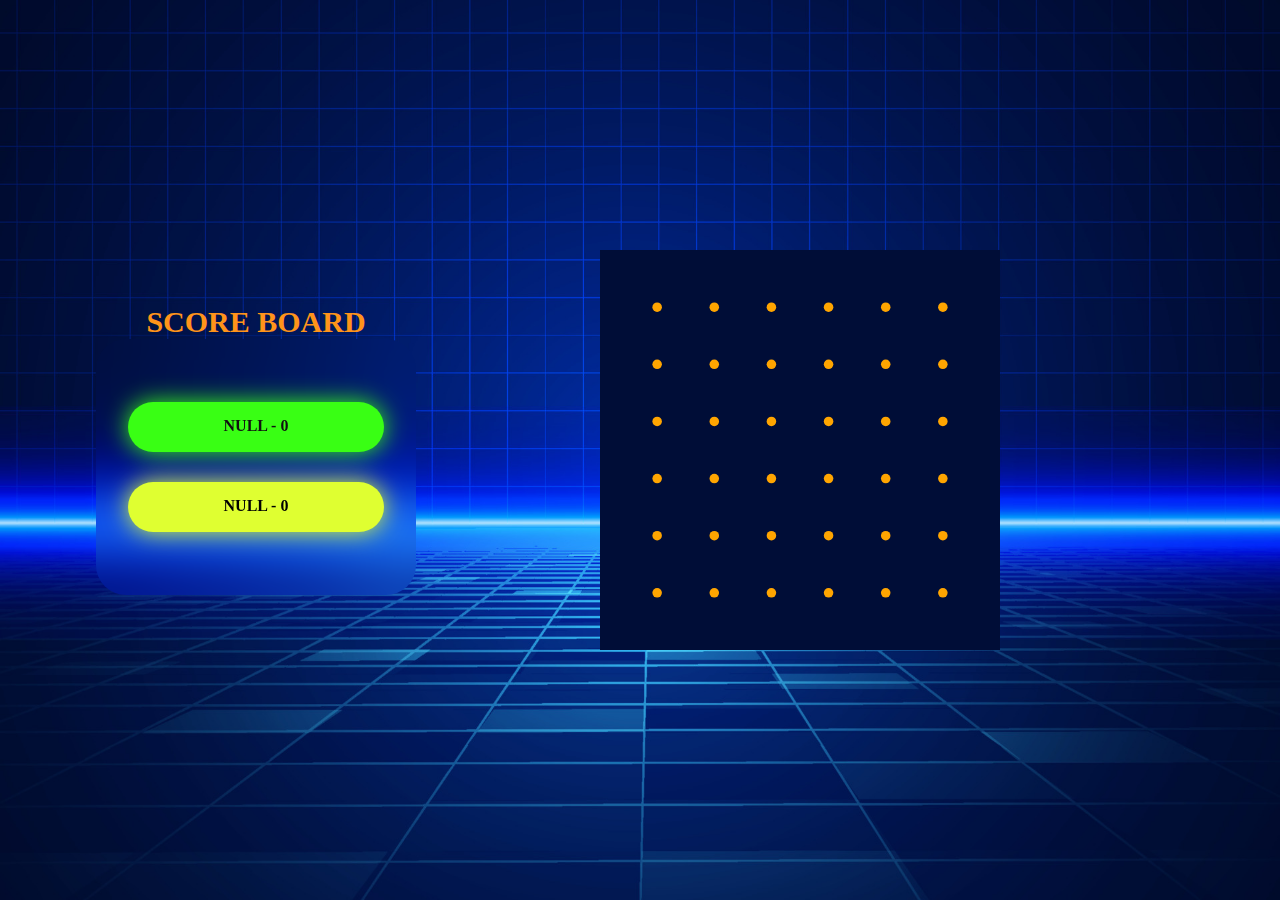
==== game.html @ 8c31b24e "done" ====
<!DOCTYPE html>
<html lang="en">
<head>
    <meta charset="UTF-8">
    <meta name="viewport" content="width=device-width, initial-scale=1.0">
    <title>Dots And Boxes</title>
    <link rel="stylesheet" href="game.css">
</head>

<body>
    <div class="container">
        <div class="score-board">
            <h2>SCORE BOARD</h2>
            <div class="score">
                <div class="player1"><span id="player1"></span> <span id="player1_score">0</span></div>
                <div class="player2"><span id="player2"></span> <span id="player2_score">0</span></div>
            </div>
        </div>
 
        <div class="game" id="game">
            <!-- <div class="game-box" id="game"></div> -->
            </div>
        </div>
    </div>
    <script src="game.js"defer></script>

</body>
</html>
---- game.css ----
@import url('https://fonts.cdnfonts.com/css/jokerman');
@import url('https://fonts.googleapis.com/css2?family=Barlow+Condensed:wght@400;500;600&family=Bellota+Text&family=Dancing+Script:wght@700&family=Fredoka:wght@500;600&family=Indie+Flower&family=Jacques+Francois&family=Mulish&family=Poppins&family=Roboto&display=swap');
* {
    margin: 0%;
    padding: 0;
    box-sizing: border-box;
}

body {
    width: 100%;
    height: 100vh;  
    background-image: url(images/background.jpg);
    background-repeat: no-repeat;
    background-size: 100% 100%;
    color: white;
    display: flex;
    justify-content: center;
    align-items: center;
}
.container{
    padding: 20px 0px;
    /* border: 2px solid red; */
    display: flex;
    align-items: center;
    justify-content: center;
}
.score-board{
    /* border: 2px solid white; */
}
.score-board h2{
    font-family: jokerman;
    color: #ff941a;
    text-align: center;
    margin-bottom: 0%;
    font-size: 30px;
}
.score{
    width: 25vw;
    height: 20vw;
    /* padding: 20px 0px; */
    border-radius: 30px;
    background: rgba(0, 13, 55, 0.01);
    backdrop-filter: blur(25px);
    display: flex;
    flex-direction: column;
    justify-content: center;
    align-items: center;
    gap: 30px;
}
.player1, .player2{
    width: 80%;
    height: 50px;
    border-radius: 50px;
    color: white;
    font-weight: 800;
    text-align: center;
    padding: 15px;
    text-transform: uppercase;
    
    
}
.game{
    width: 60vw;
    height: 500px;
    /* border: 2px solid yellow; */
    display: flex;
    justify-content: center;
    align-items: center;
}
.game-box{
    width: 400px;
    height: 400px;
    background: rgba(176, 176, 176, 0.50);
    backdrop-filter: blur(25px);
    border-radius: 50px;
}

.player1{
    /* background-color: black;
    border:2px solid #00ff00;
    color: #00ff00; */
    color: #111;
    background: #39ff14;
    box-shadow: 0 0 25px #39ff14;
}
.player2{
    background-color: #dfff31;
    box-shadow: 0 0 25px #dfff31;
    color: black;

}

@media screen and (max-width:1240px) {
    body{
        height: 100%;
    }
    
}
@media all and (max-width: 800px) {
    body{
        height: 100%;
    }
    .score-board h2{
        font-family: jokerman;
        color: #ff941a;
        text-align: center;
        margin-bottom: 0%;
        font-size: 20px;
    }

}
@media all and (max-width:700px){
    body{
        height: 100%;
    }
    .container{
        /* border: 2px solid red; */
        flex-direction: column;
    }
    .score{
        width: 80vw;
        flex-direction: row;
    }
    canvas{
        width: 90vw;
    }
}
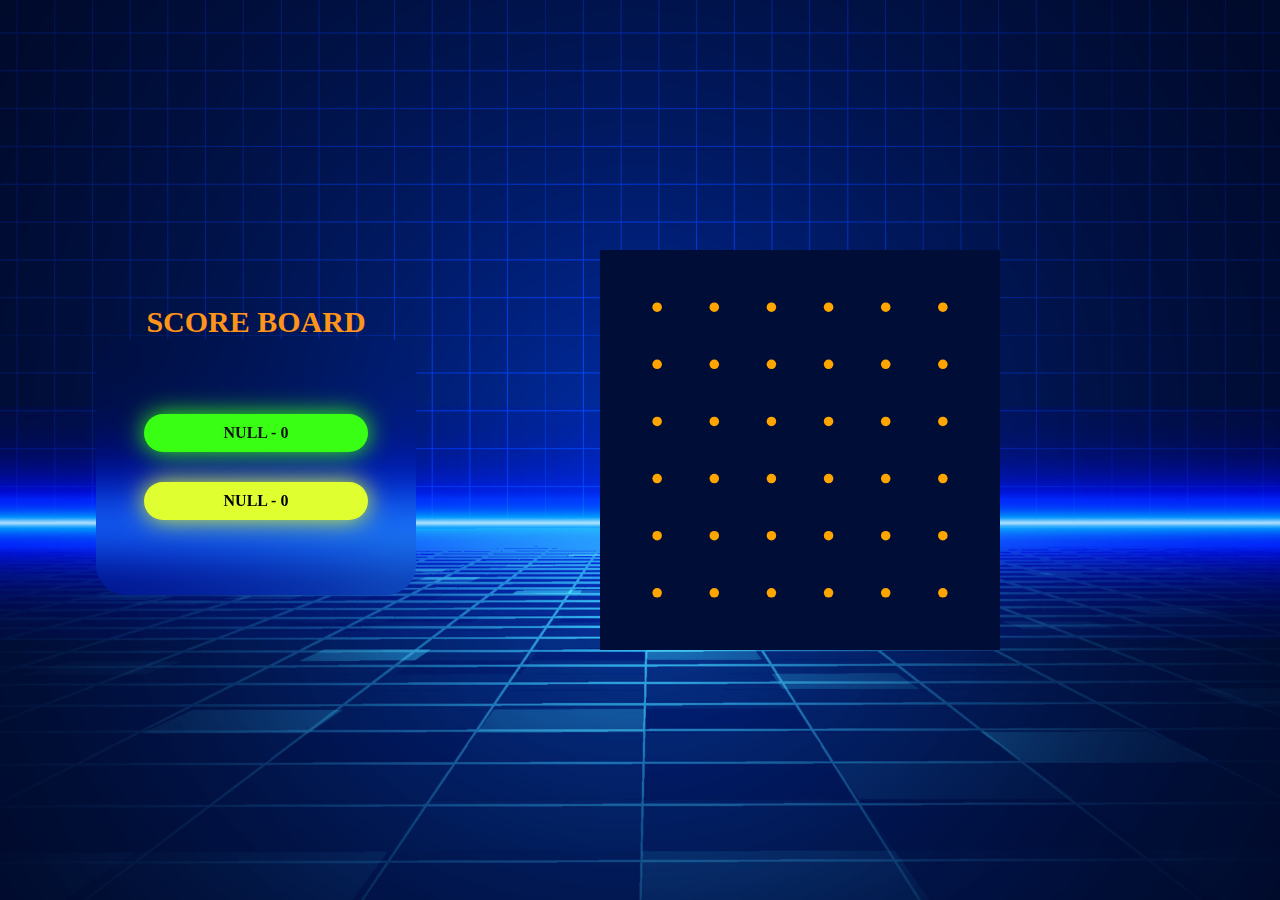
==== commit 438cfbd5: "done" ====
--- a/game.html
+++ b/game.html
@@ -22,7 +22,8 @@
             </div>
         </div>
     </div>
-    <script src="game.js"defer></script>
+    <script src="game.js"defer id="script"></script>
+    <script src="audio.js"defer></script>
 
 </body>
 </html>--- a/game.css
+++ b/game.css
@@ -24,9 +24,6 @@
     align-items: center;
     justify-content: center;
 }
-.score-board{
-    /* border: 2px solid white; */
-}
 .score-board h2{
     font-family: jokerman;
     color: #ff941a;
@@ -37,7 +34,7 @@
 .score{
     width: 25vw;
     height: 20vw;
-    /* padding: 20px 0px; */
+    padding: 20px;
     border-radius: 30px;
     background: rgba(0, 13, 55, 0.01);
     backdrop-filter: blur(25px);
@@ -49,12 +46,12 @@
 }
 .player1, .player2{
     width: 80%;
-    height: 50px;
+    /* height: 50px; */
     border-radius: 50px;
     color: white;
     font-weight: 800;
     text-align: center;
-    padding: 15px;
+    padding: 10px;
     text-transform: uppercase;
     
     
@@ -76,9 +73,6 @@
 }
 
 .player1{
-    /* background-color: black;
-    border:2px solid #00ff00;
-    color: #00ff00; */
     color: #111;
     background: #39ff14;
     box-shadow: 0 0 25px #39ff14;
@@ -109,7 +103,7 @@
     }
 
 }
-@media all and (max-width:700px){
+@media all and (max-width:760px){
     body{
         height: 100%;
     }
@@ -121,7 +115,5 @@
         width: 80vw;
         flex-direction: row;
     }
-    canvas{
-        width: 90vw;
-    }
-}+
+}
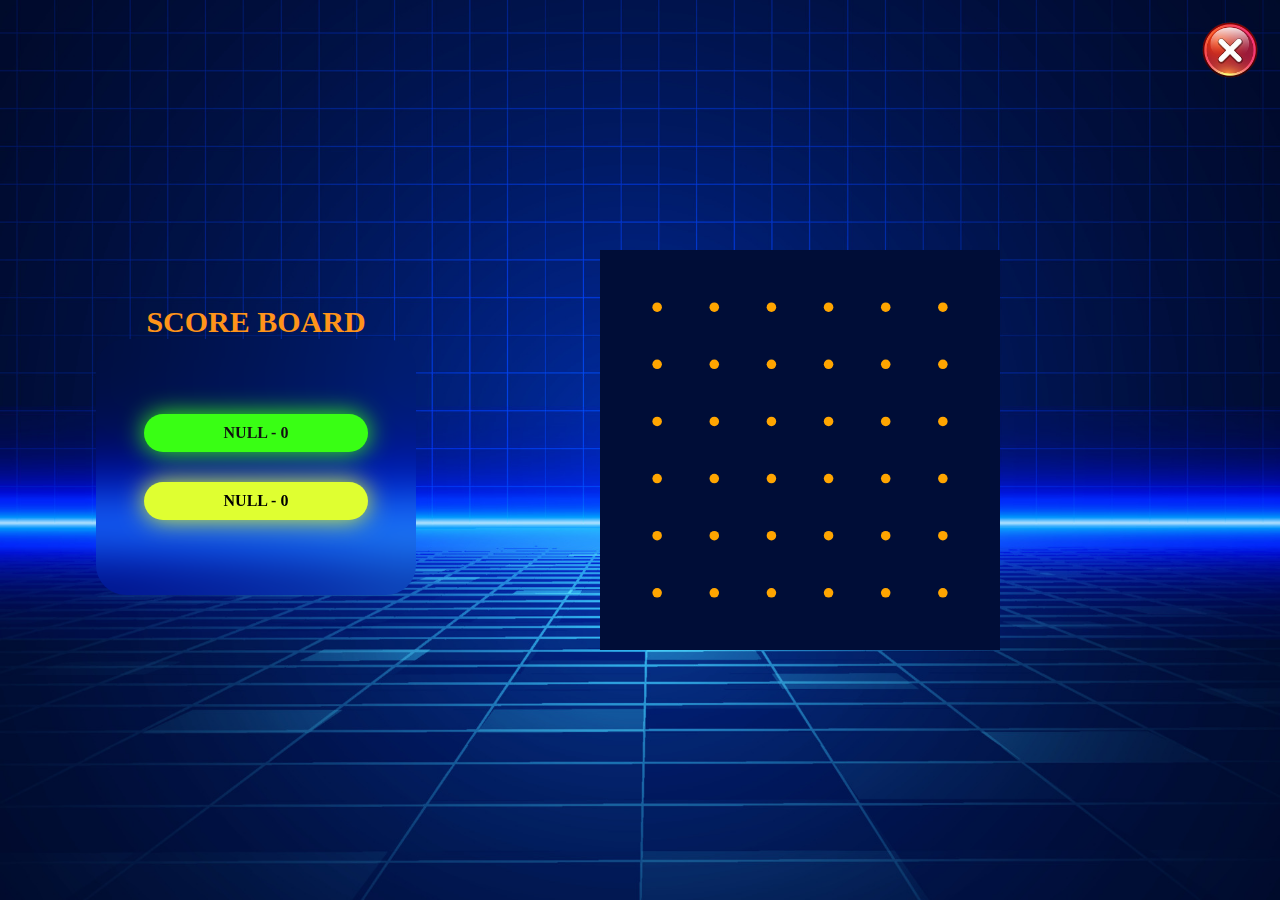
==== commit 74af0371: "done" ====
--- a/game.html
+++ b/game.html
@@ -8,21 +8,28 @@
 </head>
 
 <body>
+    <!-- main container -->
     <div class="container">
+        <!-- score board -->
         <div class="score-board">
             <h2>SCORE BOARD</h2>
             <div class="score">
+                <!-- player score -->
                 <div class="player1"><span id="player1"></span> <span id="player1_score">0</span></div>
                 <div class="player2"><span id="player2"></span> <span id="player2_score">0</span></div>
             </div>
         </div>
- 
+        <!-- game box  -->
         <div class="game" id="game">
-            <!-- <div class="game-box" id="game"></div> -->
-            </div>
+            <!-- canvas for game -->
+            <canvas id="canvas"></canvas>
         </div>
     </div>
+    <img src="images/quit.png" id="quit" alt="">
+</div>
+    <!-- js for game -->
     <script src="game.js"defer id="script"></script>
+    <!-- js for audio -->
     <script src="audio.js"defer></script>
 
 </body>
--- a/game.css
+++ b/game.css
@@ -17,6 +17,7 @@
     justify-content: center;
     align-items: center;
 }
+/* main container */
 .container{
     padding: 20px 0px;
     /* border: 2px solid red; */
@@ -24,6 +25,7 @@
     align-items: center;
     justify-content: center;
 }
+/* score board heading */
 .score-board h2{
     font-family: jokerman;
     color: #ff941a;
@@ -31,6 +33,7 @@
     margin-bottom: 0%;
     font-size: 30px;
 }
+/* score-board */
 .score{
     width: 25vw;
     height: 20vw;
@@ -44,6 +47,7 @@
     align-items: center;
     gap: 30px;
 }
+/* player 1 and player 2 score */
 .player1, .player2{
     width: 80%;
     /* height: 50px; */
@@ -56,6 +60,7 @@
     
     
 }
+/* game-box */
 .game{
     width: 60vw;
     height: 500px;
@@ -64,36 +69,30 @@
     justify-content: center;
     align-items: center;
 }
-.game-box{
-    width: 400px;
-    height: 400px;
-    background: rgba(176, 176, 176, 0.50);
-    backdrop-filter: blur(25px);
-    border-radius: 50px;
-}
 
+/* player1 */
 .player1{
     color: #111;
     background: #39ff14;
     box-shadow: 0 0 25px #39ff14;
 }
+/* player2 */
 .player2{
     background-color: #dfff31;
     box-shadow: 0 0 25px #dfff31;
     color: black;
 
 }
-
-@media screen and (max-width:1240px) {
-    body{
-        height: 100%;
-    }
-    
+#quit{
+    width: 100px;
+    position: absolute;
+    top: 0%;
+    right: 0%;
+}
+#quit:active{
+    transform: scale(0.9);
 }
 @media all and (max-width: 800px) {
-    body{
-        height: 100%;
-    }
     .score-board h2{
         font-family: jokerman;
         color: #ff941a;
@@ -101,14 +100,13 @@
         margin-bottom: 0%;
         font-size: 20px;
     }
+    #quit{
+        display: none;
+    }
 
 }
 @media all and (max-width:760px){
-    body{
-        height: 100%;
-    }
     .container{
-        /* border: 2px solid red; */
         flex-direction: column;
     }
     .score{
